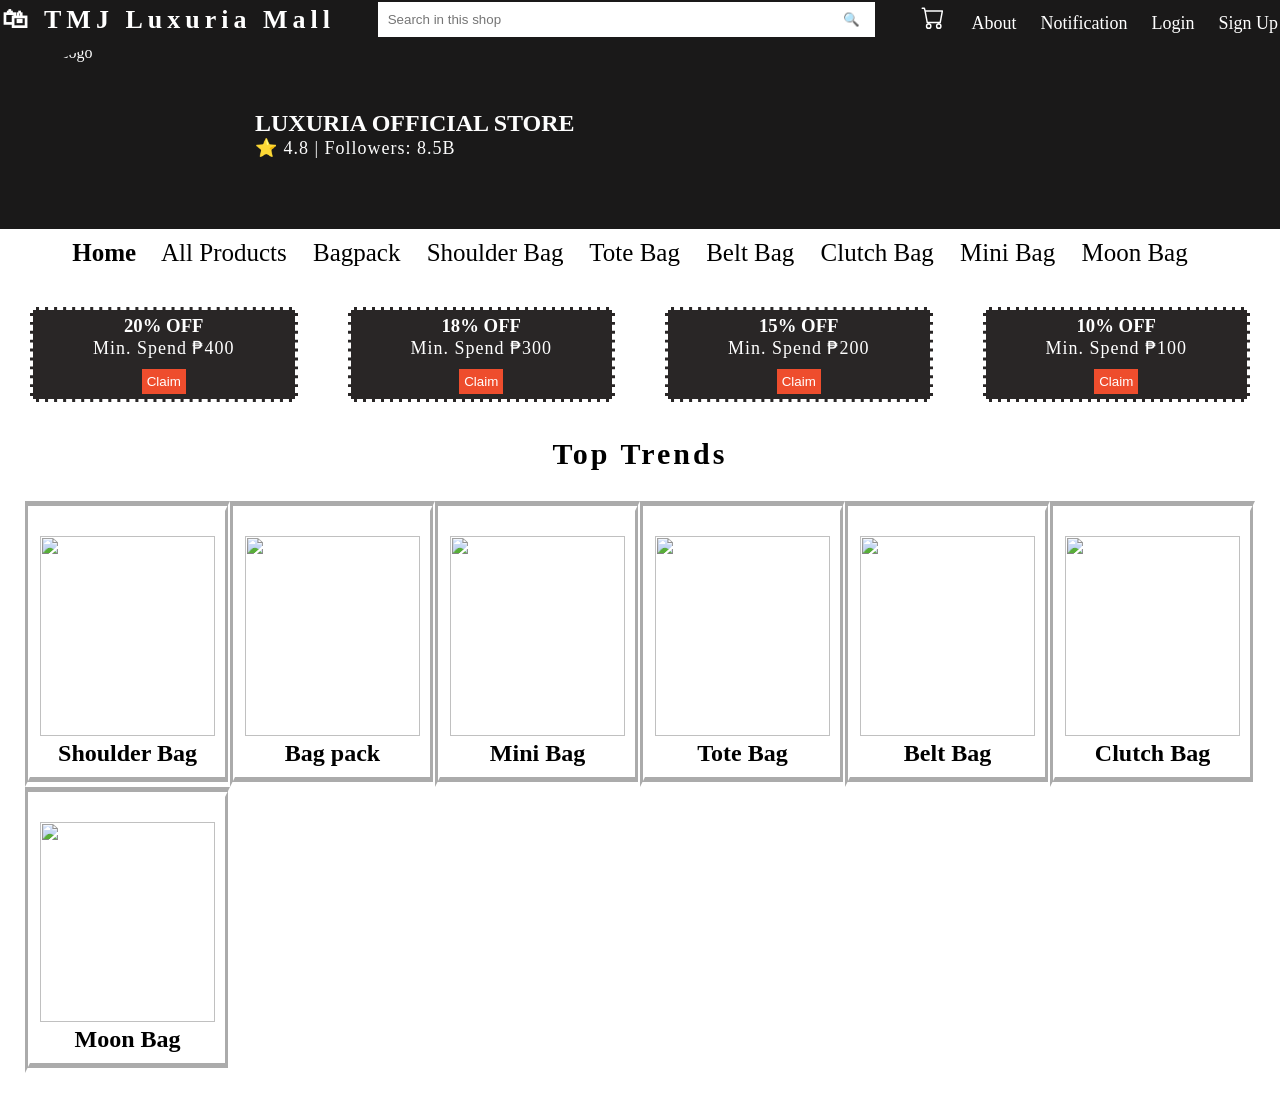
==== index.html @ f667aaa1 "Fix HTML structure and update logo image source Updated image source for store logo and fixed HTML f" ====
<!DOCTYPE html>
<html lang="en">
    <head>
        <meta charset="UTF-8">
        <meta name = "viewport" content = "width=device-width, initial scale=1.0">
        <link rel="stylesheet" href="styles.css">
        <title>TMJ Luxuria</title>
    </head>
    <body>
        <header class="header">
          <a href="Front.html"><div class="logo">🛍 TMJ Luxuria Mall</div></a>
           <div class="search-box">
         <input type="text" placeholder="Search in this shop">
        <button>🔍</button>
    </div>

  <div class="bottom">
    <svg xmlns="http://www.w3.org/2000/svg" width="30" height="23" fill="currentColor" class="bi bi-cart" viewBox="0 0 16 16">
  <path d="M0 1.5A.5.5 0 0 1 .5 1H2a.5.5 0 0 1 .485.379L2.89 3H14.5a.5.5 0 0 1 .491.592l-1.5 8A.5.5 0 0 1 13 12H4a.5.5 0 0 1-.491-.408L2.01 3.607 1.61 2H.5a.5.5 0 0 1-.5-.5M3.102 4l1.313 7h8.17l1.313-7zM5 12a2 2 0 1 0 0 4 2 2 0 0 0 0-4m7 0a2 2 0 1 0 0 4 2 2 0 0 0 0-4m-7 1a1 1 0 1 1 0 2 1 1 0 0 1 0-2m7 0a1 1 0 1 1 0 2 1 1 0 0 1 0-2"/>
</svg>
    <a href="About.html">About</a>
    <a href="#Notification">Notification</a>
    <a href="Login.html">Login</a>
    <a href="Sign Up.html">Sign Up</a>
  </div>
</header>

<section class="store-info">
  <img src="https://user-images" alt="Store Logo" id="Logo">
  <div>
    <h1>LUXURIA OFFICIAL STORE</h1>
    <p>⭐ 4.8 | Followers: 8.5B</p>
  </div>
</section>
<nav class="nav">
  <a href="index.html" class="active">Home</a> 
  <a href="All Products.html">All Products</a> 
  <a href="bagpack.html">Bagpack</a> 
  <a href="shoulderbag.html">Shoulder Bag</a> 
  <a href="totebag.html">Tote Bag</a> 
  <a href="beltbag.html">Belt Bag</a> 
  <a href="clutchbag.html">Clutch Bag</a> 
  <a href="minibag.html">Mini Bag</a> 
  <a href="moonbag.html">Moon Bag</a> 
</nav>
<section id="Home">
<section class="vouchers">
  <div class="voucher">
      <h3>20% OFF</h3>
        <p>Min. Spend ₱400</p>
      <button>Claim</button>
  </div>

  <div class="voucher">
    <h3>18% OFF</h3>
    <p>Min. Spend ₱300</p>
    <button>Claim</button>
  </div>
  
  <div class="voucher">
    <h3>15% OFF</h3>
    <p>Min. Spend ₱200</p>
    <button>Claim</button>
  </div>

  <div class="voucher">
    <h3>10% OFF</h3>
    <p>Min. Spend ₱100</p>
    <button>Claim</button>
  </div>
</section>
<div class="deals">
  <h2>Top Trends</h2>
</div>
<section id="Products">
<section class="products">
  <div class="product">
    <img src="C:\Users\CUSTOMER\Downloads\Clutch bag.jpg">
    <h2>Shoulder Bag</h2>
  </div>
  <div class="product">
    <img src="C:\Users\CUSTOMER\Downloads\bag pack.jpg">
    <h2>Bag pack</h2>
  </div>
  <div class="product">
    <img src="C:\Users\CUSTOMER\Downloads\shoulder bag.jpg">
    <h2>Mini Bag</h2>
  </div>
  <div class="product">
    <img src="C:\Users\CUSTOMER\Downloads\totebag.jpg">
    <h2>Tote Bag</h2>
  </div>
   <div class="product">
    <img src="C:\Users\CUSTOMER\Downloads\belt bag.jpg">
    <h2>Belt Bag</h2>
  </div>
   <div class="product">
    <img src="C:\Users\CUSTOMER\Downloads\clutch bag (2).jpg">
    <h2>Clutch Bag</h2>
  </div>
   <div class="product">
    <img src="C:\Users\CUSTOMER\Downloads\moon bag.jpg">
    <h2>Moon Bag</h2>
  </div>

    </body>
---- styles.css ----
.front{
    height:100vh;
    background:linear-gradient(rgba(255, 255, 255, 0.5), rgba(0, 0, 0, 0.6)),
    url(luxuria-bag.jpg) center/cover no-repeat;
    display:flex;
    justify-content:center;
    align-items:center;
    text-align:center;
    padding:0 20px;
}

.front h1{
    font-family:'Cormorant Garamond', serif;
    font-size:70px;
    letter-spacing:10px;
    animation:fadeUp 1.5s ease;
    color: rgb(255, 255, 255);
}

.button{
    margin-top:35px;
    padding:15px 40px;
    border:2px solid #fdfdfd;
    background:transparent;
    color:#d4af37;
    letter-spacing:2px;
    cursor:pointer;
    transition:0.4s;
    font-weight: bold;
}

.button:hover{
    background:#e0d9c0;
    color:#2c2828;
}

.header {
      background: rgb(26, 25, 25);
      color: rgb(255, 255, 255);
      padding: 2px;
      display: flex;
      align-items: center;
      justify-content: space-between;
 }

  .logo {
     font-size: 26px;
     font-weight: bold;
     letter-spacing:5px;
     font-family:'comorant garamond', serif;
     color: rgb(255, 255, 255);
 }

  a {
    text-decoration: none;
  }

  .search-box {
     display: flex;
 }

  .search-box input {
     padding: 10px;
     width: 450px;
     border: none;
 }

  .search-box button {
     background: rgb(255, 255, 255);
     border: none;
     color: rgb(0, 0, 0);
     padding: 8px 15px;
 }

  .bottom a {
     color: rgb(255, 255, 255);
     margin-left: 20px;
     text-decoration: none;
     font-size: 18px;
 }

  .store-info {
    background: rgb(26, 25, 25);
    padding: 5px;
    display: flex;
    align-items: center;
    color:#fdfdfd;
 }

 p {
    font-size: 18px;
    letter-spacing: 1px;
 }

  #Logo {
    width: 250px;
    height: 180px;
    border-radius: 50%;
    gap: 30px;
 }

* {
    margin: 0;
    padding: 0;
    box-sizing: border-box;
}


  .nav {
     background: white;
     padding: 10px 20px;
     text-align: center;
     font-size: 25px;
 }

  .nav a {
     margin-right: 20px;
     text-decoration: none;
     color: Black;
 }

   .nav .active {
     color: rgb(0, 0, 0);
     font-weight: bold;
 }

  .vouchers {
     display: flex;
     gap: 50px;
     padding: 30px;
     text-align: center;
     color:#ffffff;
 }

   .voucher {
      background: #292626;
      border: 3px dashed rgb(255, 255, 255);
      padding: 5px;
      width: 350px;
 }

  .voucher button {
     background: rgb(238, 77, 45);
     color: white;
     border: none;
     padding: 5px;
     margin-top: 10px;
     cursor: pointer;
     transition: 0.3s;
 }

 .voucher:hover {
  transform: translateY(-10px);

 }



 .products {
    display: grid;
    grid-template-columns: repeat(auto-fill, minmax(200px, 1fr));
    padding: 25px;
    cursor: pointer;
    transition: 0.3s;
 }

 .product {
   background: rgb(255, 255, 255);
   padding: 10px;
   text-align: center;
   color:#000000;
   border-width: 10px 5px 10px; 
    border-style: groove; 
    border-color: rgb(255, 255, 255);
 }

 .product img {
    width: 100%;
    height: 200px;
    margin-top: 15px;
 }

 .product:hover {
  transform: translateY(-10px);

 }

 .deals {
    gap: 30px;
    padding: 5px;
    text-align:center;
    font-family:'Cormorant Garamond', serif;
    font-size:20px;
    letter-spacing:3px;
    

 }

 .section{
    padding:15px 8%;
    text-align:center;
    gap: 900px;
}

.section h2{
    font-family:'Playfair Display', serif;
    font-size:40px;
    margin-bottom:5px;
    margin-top:5px;
}

.all products{
    display:grid;
    grid-template-columns:repeat(auto-fit,minmax(260px,1fr));
    gap:100px;
    margin: 50px 50px;
}
.card{
    background:#151515;
    border-radius:15px;
    overflow:hidden;
    transition:0.4s;
    margin-right: 500px;
    width: 200px;
    
}

.card img{
    width:100%;
    height:320px;
    object-fit:cover;
}

.card:hover{
    transform:translateY(-10px);
    box-shadow:0 15px 35px rgba(212,175,55,0.2);
}

.card-content{
    padding:10px;
}

.card-content h3{
    font-family:'Playfair Display', serif;
    margin-bottom:10px;
    color:#ffffff;
}

.price{
    color:#d4af37;
    margin-bottom:15px;
}

.btn{
    padding:10px 30px;
    border:1px solid #d4af37;
    background:transparent;
    color:#d4af37;
    cursor:pointer;
    transition:0.4s;
}

.btn:hover{
    background:#d4af37;
    color:#000;
}
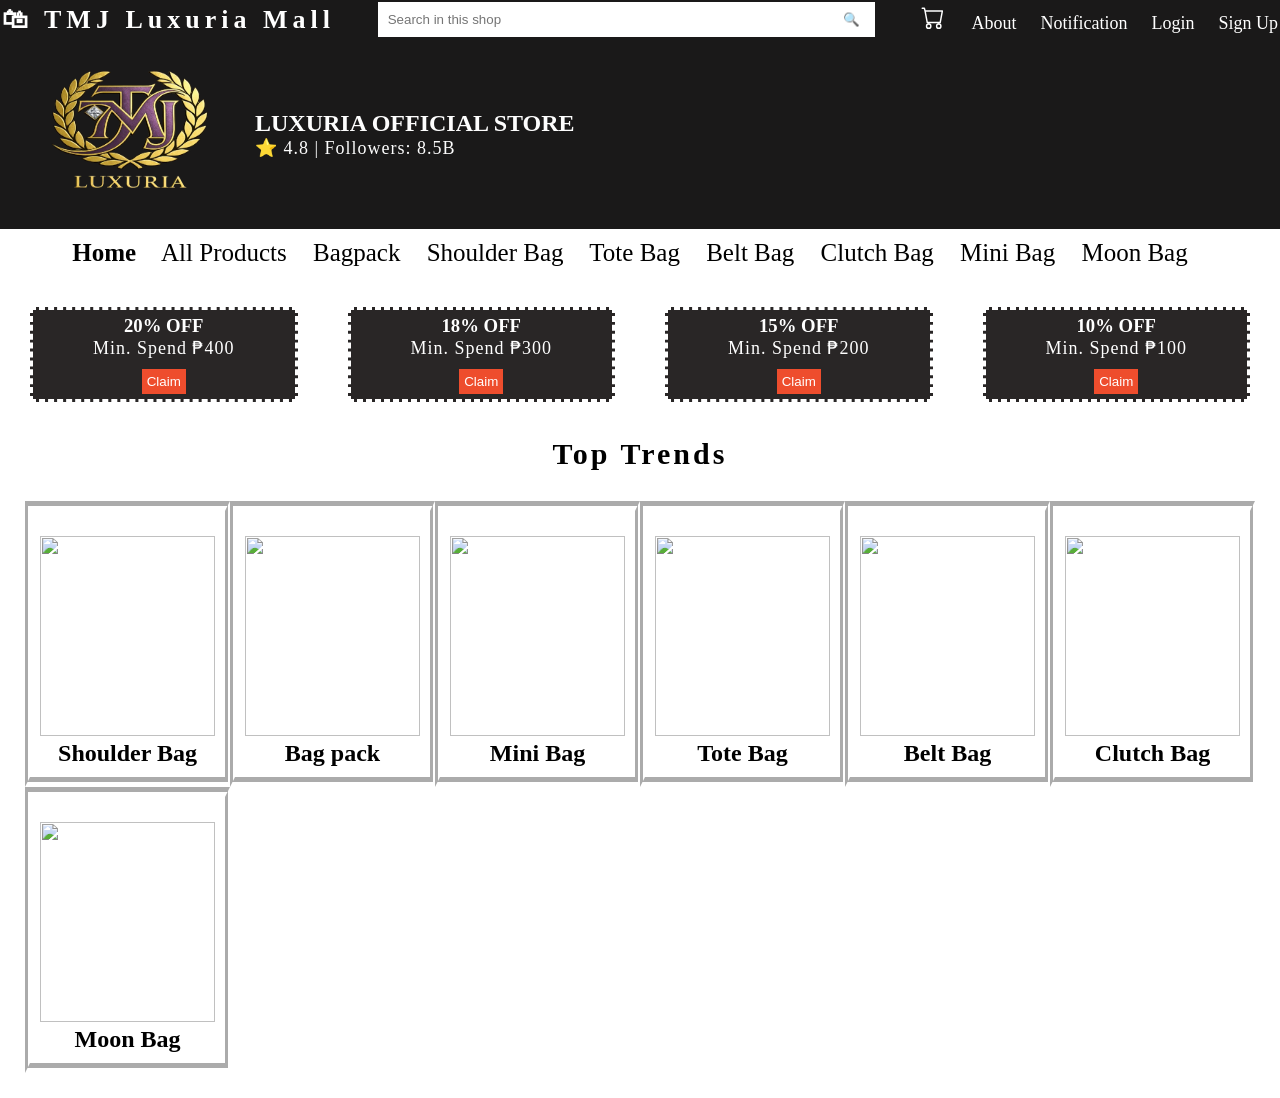
==== commit cc19e065: "Fix HTML encoding issues in index.html" ====
--- a/index.html
+++ b/index.html
@@ -26,7 +26,7 @@
 </header>
 
 <section class="store-info">
-  <img src="https://user-images" alt="Store Logo" id="Logo">
+  <img src="TMJ LUXURIA LOGO.png" alt="Store Logo" id="Logo">
   <div>
     <h1>LUXURIA OFFICIAL STORE</h1>
     <p>⭐ 4.8 | Followers: 8.5B</p>
@@ -105,3 +105,4 @@
 
     </body>
 
+
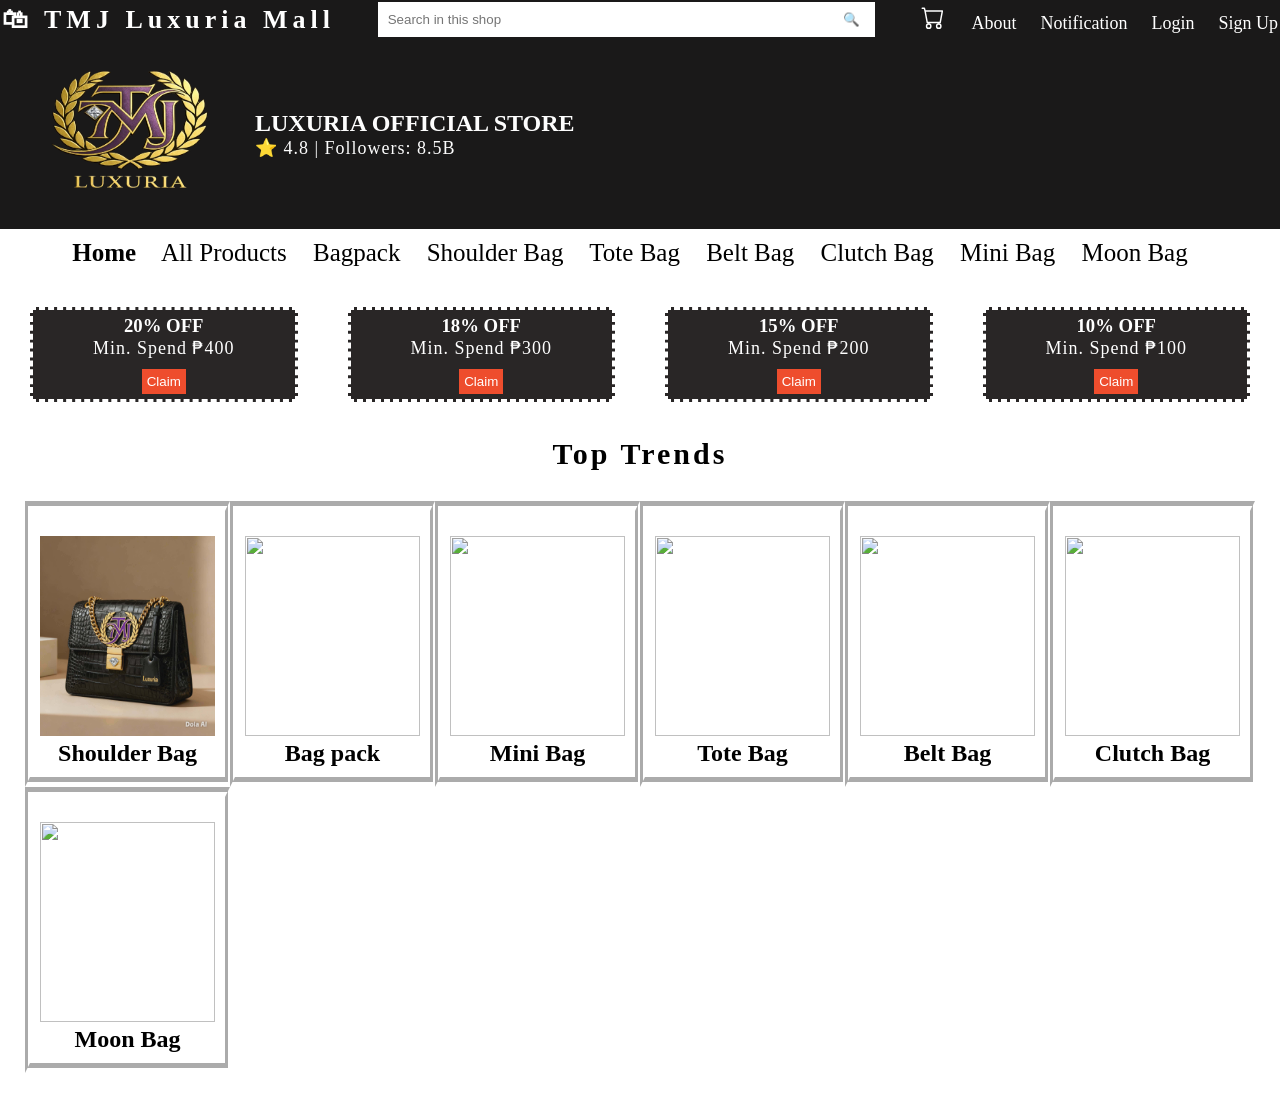
==== commit 4643343f: "Fix HTML formatting and update product images" ====
--- a/index.html
+++ b/index.html
@@ -75,7 +75,7 @@
 <section id="Products">
 <section class="products">
   <div class="product">
-    <img src="C:\Users\CUSTOMER\Downloads\Clutch bag.jpg">
+    <img src="product 10.jpg">
     <h2>Shoulder Bag</h2>
   </div>
   <div class="product">
@@ -106,3 +106,4 @@
     </body>
 
 
+
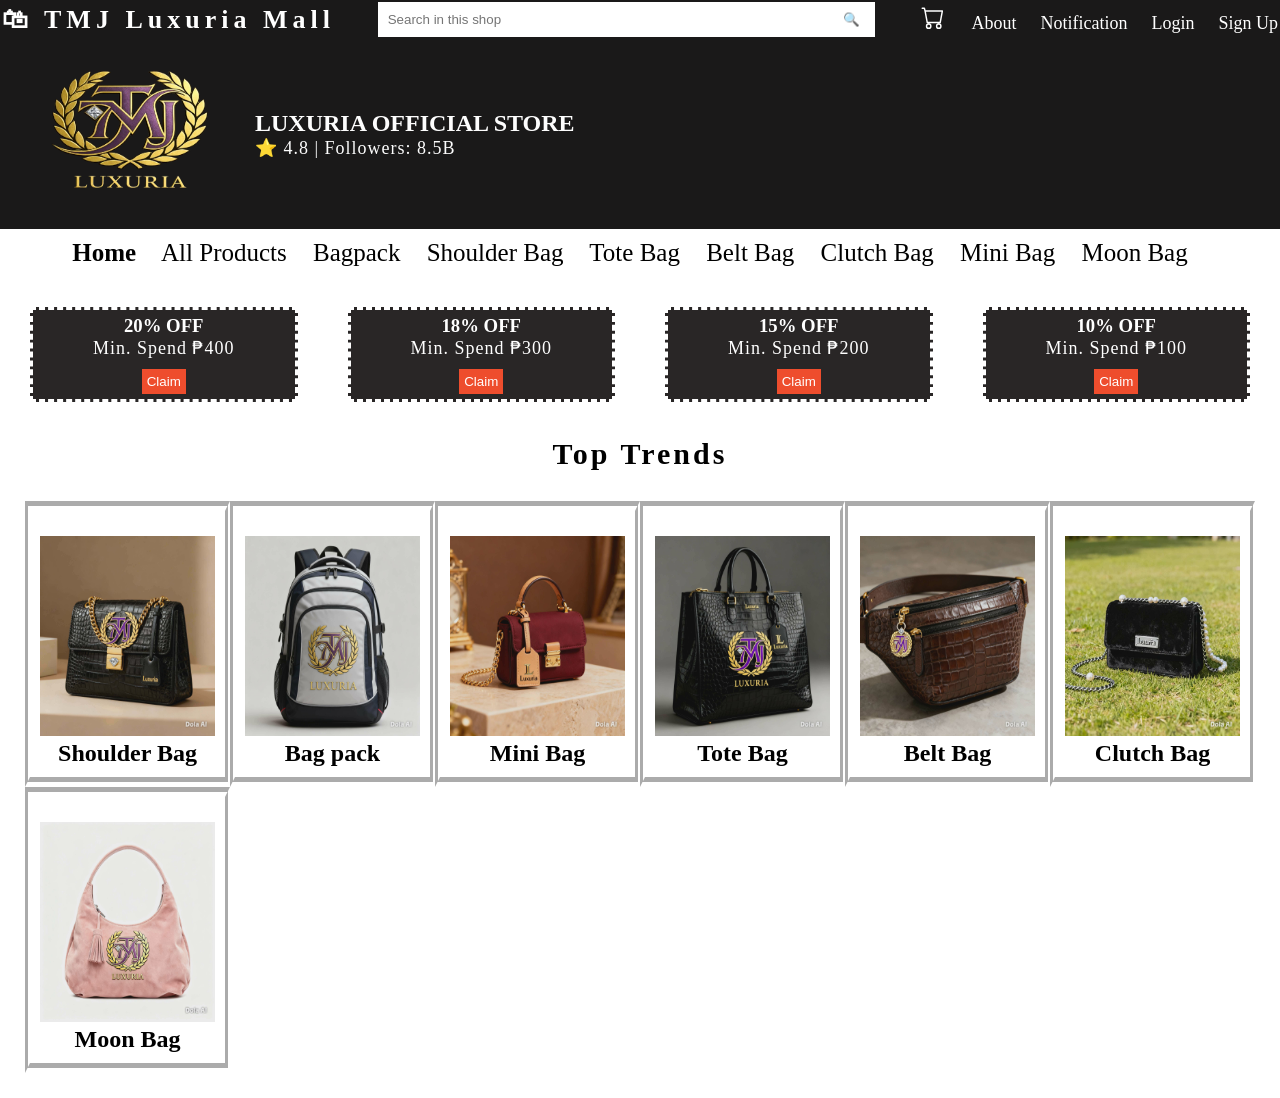
==== commit 7e79670f: "Fix HTML structure and update product images" ====
--- a/index.html
+++ b/index.html
@@ -79,27 +79,27 @@
     <h2>Shoulder Bag</h2>
   </div>
   <div class="product">
-    <img src="C:\Users\CUSTOMER\Downloads\bag pack.jpg">
+    <img src="product 2.jpg">
     <h2>Bag pack</h2>
   </div>
   <div class="product">
-    <img src="C:\Users\CUSTOMER\Downloads\shoulder bag.jpg">
+    <img src="product 34.jpg">
     <h2>Mini Bag</h2>
   </div>
   <div class="product">
-    <img src="C:\Users\CUSTOMER\Downloads\totebag.jpg">
+    <img src="product 17.jpg">
     <h2>Tote Bag</h2>
   </div>
    <div class="product">
-    <img src="C:\Users\CUSTOMER\Downloads\belt bag.jpg">
+    <img src="product 23.jpg">
     <h2>Belt Bag</h2>
   </div>
    <div class="product">
-    <img src="C:\Users\CUSTOMER\Downloads\clutch bag (2).jpg">
+    <img src="product 36.jpg">
     <h2>Clutch Bag</h2>
   </div>
    <div class="product">
-    <img src="C:\Users\CUSTOMER\Downloads\moon bag.jpg">
+    <img src="product 41.jpg">
     <h2>Moon Bag</h2>
   </div>
 
@@ -107,3 +107,4 @@
 
 
 
+
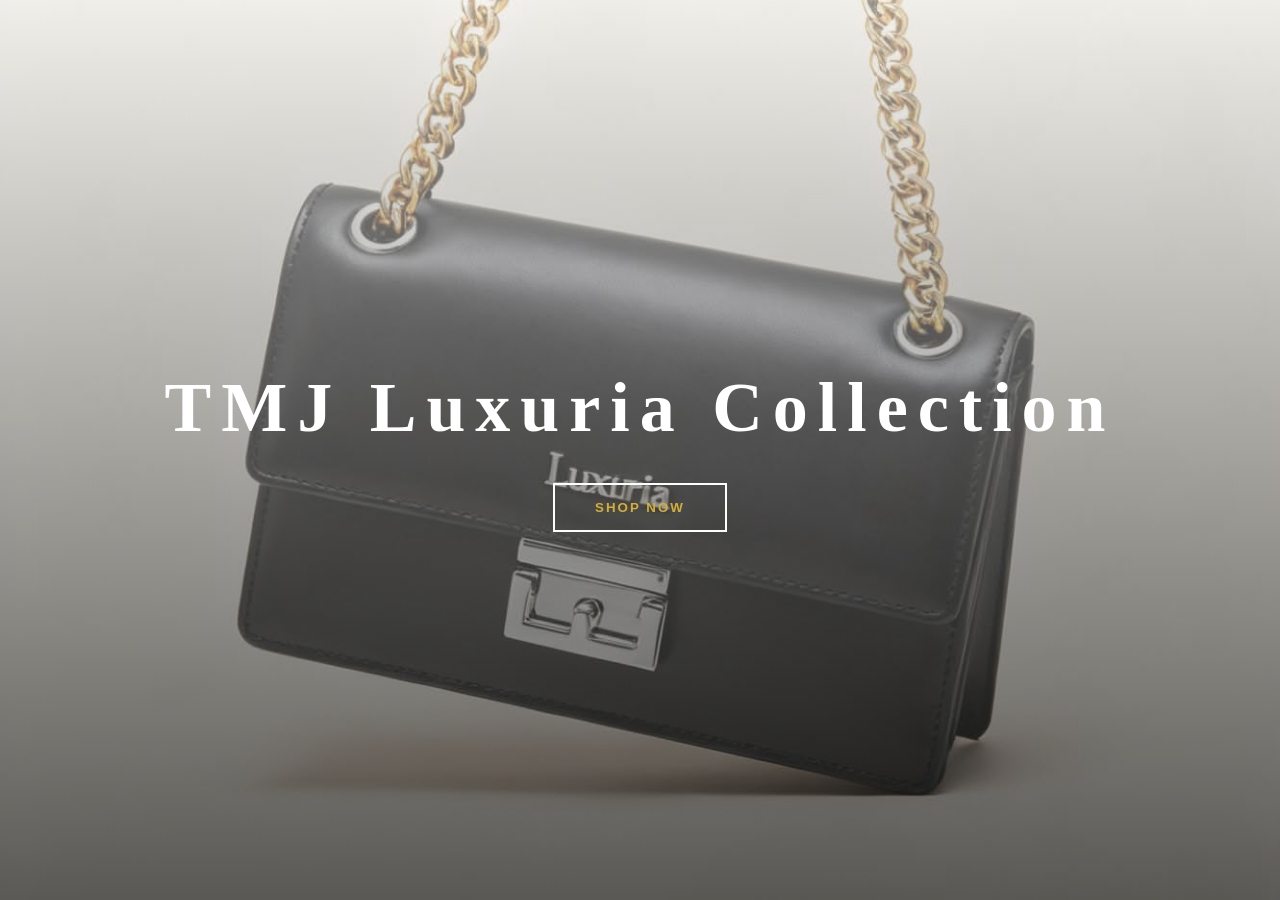
==== commit 9f6a5829: "Add files via upload" ====
--- a/index.html
+++ b/index.html
@@ -7,104 +7,11 @@
         <title>TMJ Luxuria</title>
     </head>
     <body>
-        <header class="header">
-          <a href="Front.html"><div class="logo">🛍 TMJ Luxuria Mall</div></a>
-           <div class="search-box">
-         <input type="text" placeholder="Search in this shop">
-        <button>🔍</button>
+<section class="front">
+    <div>
+        <h1>TMJ Luxuria Collection</h1>
+        <a href="index.html"><button class="button">SHOP NOW</b></button></a>
     </div>
-
-  <div class="bottom">
-    <svg xmlns="http://www.w3.org/2000/svg" width="30" height="23" fill="currentColor" class="bi bi-cart" viewBox="0 0 16 16">
-  <path d="M0 1.5A.5.5 0 0 1 .5 1H2a.5.5 0 0 1 .485.379L2.89 3H14.5a.5.5 0 0 1 .491.592l-1.5 8A.5.5 0 0 1 13 12H4a.5.5 0 0 1-.491-.408L2.01 3.607 1.61 2H.5a.5.5 0 0 1-.5-.5M3.102 4l1.313 7h8.17l1.313-7zM5 12a2 2 0 1 0 0 4 2 2 0 0 0 0-4m7 0a2 2 0 1 0 0 4 2 2 0 0 0 0-4m-7 1a1 1 0 1 1 0 2 1 1 0 0 1 0-2m7 0a1 1 0 1 1 0 2 1 1 0 0 1 0-2"/>
-</svg>
-    <a href="About.html">About</a>
-    <a href="#Notification">Notification</a>
-    <a href="Login.html">Login</a>
-    <a href="Sign Up.html">Sign Up</a>
-  </div>
-</header>
-
-<section class="store-info">
-  <img src="TMJ LUXURIA LOGO.png" alt="Store Logo" id="Logo">
-  <div>
-    <h1>LUXURIA OFFICIAL STORE</h1>
-    <p>⭐ 4.8 | Followers: 8.5B</p>
-  </div>
 </section>
-<nav class="nav">
-  <a href="index.html" class="active">Home</a> 
-  <a href="All Products.html">All Products</a> 
-  <a href="bagpack.html">Bagpack</a> 
-  <a href="shoulderbag.html">Shoulder Bag</a> 
-  <a href="totebag.html">Tote Bag</a> 
-  <a href="beltbag.html">Belt Bag</a> 
-  <a href="clutchbag.html">Clutch Bag</a> 
-  <a href="minibag.html">Mini Bag</a> 
-  <a href="moonbag.html">Moon Bag</a> 
-</nav>
-<section id="Home">
-<section class="vouchers">
-  <div class="voucher">
-      <h3>20% OFF</h3>
-        <p>Min. Spend ₱400</p>
-      <button>Claim</button>
-  </div>
-
-  <div class="voucher">
-    <h3>18% OFF</h3>
-    <p>Min. Spend ₱300</p>
-    <button>Claim</button>
-  </div>
-  
-  <div class="voucher">
-    <h3>15% OFF</h3>
-    <p>Min. Spend ₱200</p>
-    <button>Claim</button>
-  </div>
-
-  <div class="voucher">
-    <h3>10% OFF</h3>
-    <p>Min. Spend ₱100</p>
-    <button>Claim</button>
-  </div>
-</section>
-<div class="deals">
-  <h2>Top Trends</h2>
-</div>
-<section id="Products">
-<section class="products">
-  <div class="product">
-    <img src="product 10.jpg">
-    <h2>Shoulder Bag</h2>
-  </div>
-  <div class="product">
-    <img src="product 2.jpg">
-    <h2>Bag pack</h2>
-  </div>
-  <div class="product">
-    <img src="product 34.jpg">
-    <h2>Mini Bag</h2>
-  </div>
-  <div class="product">
-    <img src="product 17.jpg">
-    <h2>Tote Bag</h2>
-  </div>
-   <div class="product">
-    <img src="product 23.jpg">
-    <h2>Belt Bag</h2>
-  </div>
-   <div class="product">
-    <img src="product 36.jpg">
-    <h2>Clutch Bag</h2>
-  </div>
-   <div class="product">
-    <img src="product 41.jpg">
-    <h2>Moon Bag</h2>
-  </div>
-
     </body>
-
-
-
-
+</html>
